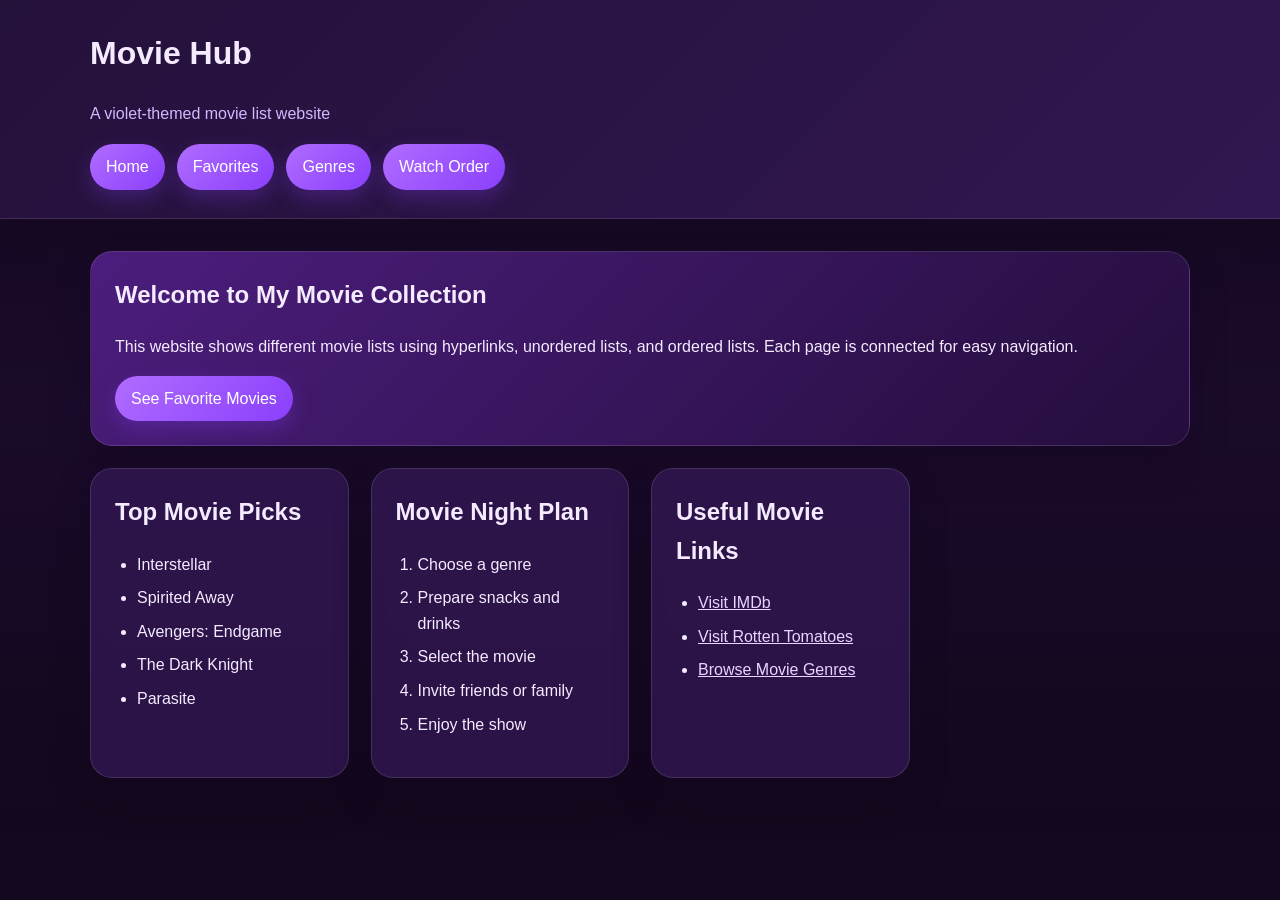
==== index.html @ a5f2a050 "Add files via upload" ====
<!DOCTYPE html>
<html lang="en">
<head>
  <meta charset="UTF-8">
  <meta name="viewport" content="width=device-width, initial-scale=1.0">
  <title>Movie Hub</title>
  <link rel="stylesheet" href="styles.css">
</head>
<body>
  <header class="site-header">
    <div class="container">
      <h1>Movie Hub</h1>
      <p class="subtitle">A violet-themed movie list website</p>
      <nav>
        <ul class="nav-list">
          <li><a href="index.html">Home</a></li>
          <li><a href="favorites.html">Favorites</a></li>
          <li><a href="genres.html">Genres</a></li>
          <li><a href="watch-order.html">Watch Order</a></li>
        </ul>
      </nav>
    </div>
  </header>

  <main class="container grid">
    <section class="card hero">
      <h2>Welcome to My Movie Collection</h2>
      <p>This website shows different movie lists using hyperlinks, unordered lists, and ordered lists. Each page is connected for easy navigation.</p>
      <a class="button" href="favorites.html">See Favorite Movies</a>
    </section>

    <section class="card">
      <h2>Top Movie Picks</h2>
      <ul>
        <li>Interstellar</li>
        <li>Spirited Away</li>
        <li>Avengers: Endgame</li>
        <li>The Dark Knight</li>
        <li>Parasite</li>
      </ul>
    </section>

    <section class="card">
      <h2>Movie Night Plan</h2>
      <ol>
        <li>Choose a genre</li>
        <li>Prepare snacks and drinks</li>
        <li>Select the movie</li>
        <li>Invite friends or family</li>
        <li>Enjoy the show</li>
      </ol>
    </section>

    <section class="card">
      <h2>Useful Movie Links</h2>
      <ul>
        <li><a href="https://www.imdb.com" target="_blank">Visit IMDb</a></li>
        <li><a href="https://www.rottentomatoes.com" target="_blank">Visit Rotten Tomatoes</a></li>
        <li><a href="genres.html">Browse Movie Genres</a></li>
      </ul>
    </section>
  </main>
</body>
</html>
---- styles.css ----
:root {
  --bg: #14091f;
  --panel: #24113a;
  --panel-2: #311751;
  --text: #f4ebff;
  --muted: #d3b8ff;
  --accent: #b06cff;
  --accent-2: #8a3ffc;
  --border: rgba(255, 255, 255, 0.12);
  --shadow: rgba(19, 7, 32, 0.45);
}

* {
  box-sizing: border-box;
}

body {
  margin: 0;
  font-family: Arial, Helvetica, sans-serif;
  background: linear-gradient(180deg, #12071c 0%, #1a0b2b 50%, #12071c 100%);
  color: var(--text);
  line-height: 1.6;
}

.container {
  width: min(1100px, calc(100% - 32px));
  margin: 0 auto;
}

.site-header {
  background: linear-gradient(135deg, var(--panel) 0%, var(--panel-2) 100%);
  border-bottom: 1px solid var(--border);
  box-shadow: 0 10px 30px var(--shadow);
  padding: 28px 0 20px;
}

h1, h2 {
  margin-top: 0;
}

.subtitle {
  color: var(--muted);
  margin-bottom: 18px;
}

.nav-list {
  list-style: none;
  padding: 0;
  margin: 0;
  display: flex;
  flex-wrap: wrap;
  gap: 12px;
}

.nav-list a,
a.button {
  display: inline-block;
  text-decoration: none;
  color: white;
  background: linear-gradient(135deg, var(--accent) 0%, var(--accent-2) 100%);
  padding: 10px 16px;
  border-radius: 999px;
  transition: transform 0.2s ease, box-shadow 0.2s ease, opacity 0.2s ease;
  box-shadow: 0 8px 20px rgba(138, 63, 252, 0.28);
}

.nav-list a:hover,
a.button:hover,
a:hover {
  transform: translateY(-2px);
  opacity: 0.95;
}

main {
  padding: 32px 0 40px;
}

.grid {
  display: grid;
  grid-template-columns: repeat(auto-fit, minmax(250px, 1fr));
  gap: 22px;
}

.grid-single {
  display: grid;
  gap: 22px;
}

.card {
  background: rgba(49, 23, 81, 0.82);
  border: 1px solid var(--border);
  border-radius: 22px;
  padding: 24px;
  box-shadow: 0 18px 35px var(--shadow);
  backdrop-filter: blur(6px);
}

.hero {
  grid-column: 1 / -1;
  background: linear-gradient(135deg, rgba(79, 31, 130, 0.95), rgba(37, 14, 61, 0.95));
}

ul, ol {
  padding-left: 22px;
}

li {
  margin-bottom: 8px;
}

a {
  color: #e9d5ff;
}

@media (max-width: 640px) {
  .site-header {
    padding-top: 22px;
  }

  .nav-list {
    gap: 10px;
  }

  .nav-list a,
  a.button {
    width: 100%;
    text-align: center;
  }
}
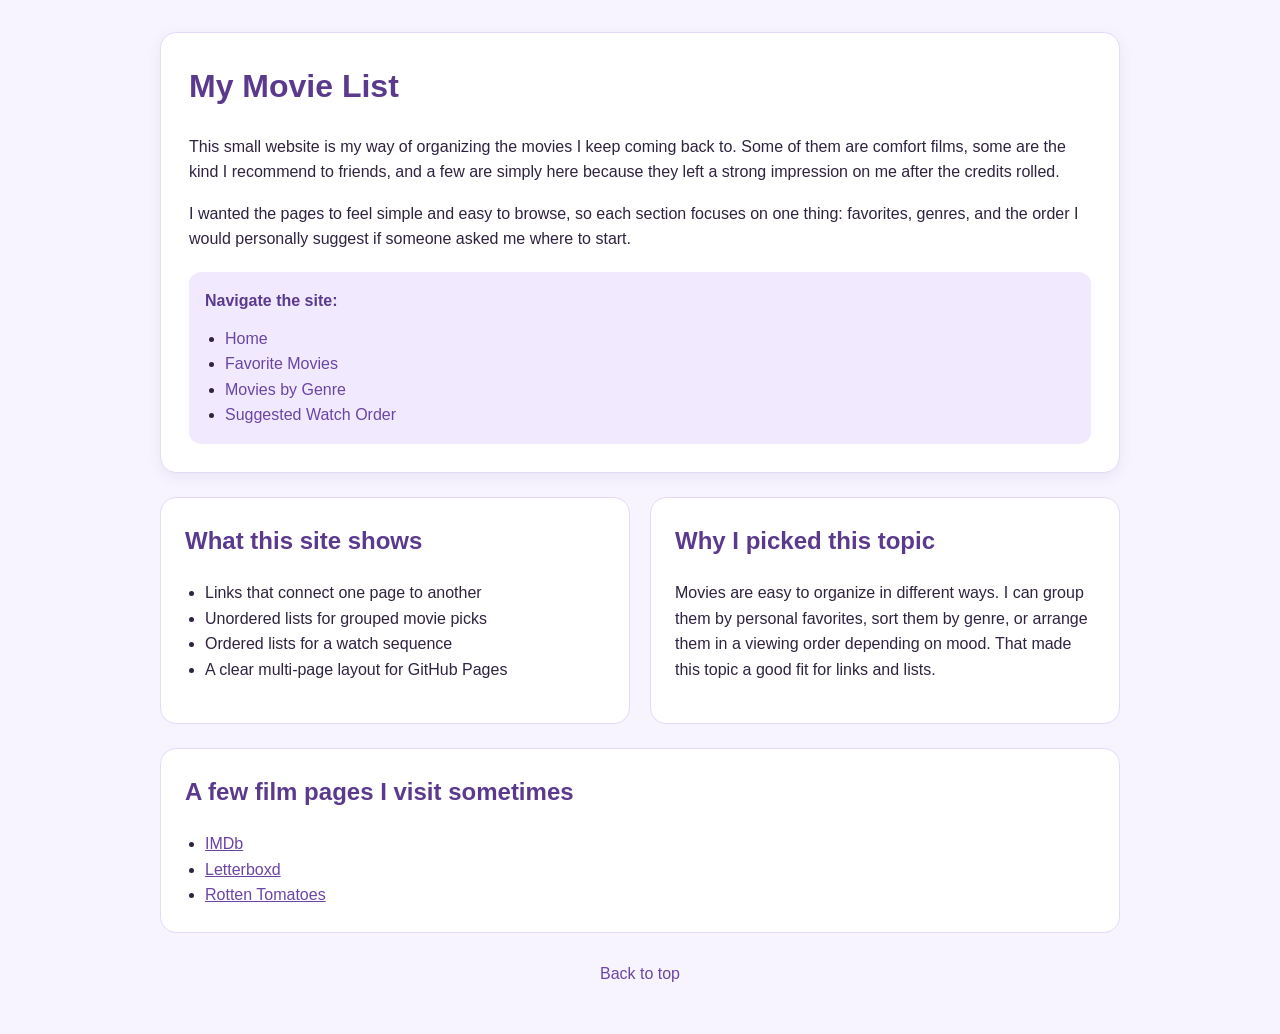
==== commit dc91afbe: "Add files via upload" ====
--- a/index.html
+++ b/index.html
@@ -3,62 +3,51 @@
 <head>
   <meta charset="UTF-8">
   <meta name="viewport" content="width=device-width, initial-scale=1.0">
-  <title>Movie Hub</title>
-  <link rel="stylesheet" href="styles.css">
+  <title>My Movie List</title>
 </head>
-<body>
-  <header class="site-header">
-    <div class="container">
-      <h1>Movie Hub</h1>
-      <p class="subtitle">A violet-themed movie list website</p>
-      <nav>
-        <ul class="nav-list">
-          <li><a href="index.html">Home</a></li>
-          <li><a href="favorites.html">Favorites</a></li>
-          <li><a href="genres.html">Genres</a></li>
-          <li><a href="watch-order.html">Watch Order</a></li>
+<body style="margin:0; font-family:Arial, Helvetica, sans-serif; background-color:#f7f4ff; color:#2f2340; line-height:1.6;">
+  <div id="top" style="max-width:960px; margin:0 auto; padding:32px 20px;">
+    <div style="background-color:#ffffff; border:1px solid #e4daf7; border-radius:16px; padding:28px; box-shadow:0 4px 14px rgba(76, 54, 110, 0.08);">
+      <h1 style="margin-top:0; color:#5b3a8e;">My Movie List</h1>
+      <p>This small website is my way of organizing the movies I keep coming back to. Some of them are comfort films, some are the kind I recommend to friends, and a few are simply here because they left a strong impression on me after the credits rolled.</p>
+      <p>I wanted the pages to feel simple and easy to browse, so each section focuses on one thing: favorites, genres, and the order I would personally suggest if someone asked me where to start.</p>
+      <div style="margin-top:20px; padding:16px; background-color:#f1eaff; border-radius:12px;">
+        <strong style="color:#5b3a8e;">Navigate the site:</strong>
+        <ul style="margin:12px 0 0 20px; padding:0;">
+          <li><a href="index.html" style="color:#6c45a4; text-decoration:none;">Home</a></li>
+          <li><a href="favorites.html" style="color:#6c45a4; text-decoration:none;">Favorite Movies</a></li>
+          <li><a href="genres.html" style="color:#6c45a4; text-decoration:none;">Movies by Genre</a></li>
+          <li><a href="watch-order.html" style="color:#6c45a4; text-decoration:none;">Suggested Watch Order</a></li>
         </ul>
-      </nav>
+      </div>
     </div>
-  </header>
 
-  <main class="container grid">
-    <section class="card hero">
-      <h2>Welcome to My Movie Collection</h2>
-      <p>This website shows different movie lists using hyperlinks, unordered lists, and ordered lists. Each page is connected for easy navigation.</p>
-      <a class="button" href="favorites.html">See Favorite Movies</a>
-    </section>
+    <div style="display:flex; flex-wrap:wrap; gap:20px; margin-top:24px;">
+      <div style="flex:1 1 260px; background-color:#ffffff; border:1px solid #e4daf7; border-radius:16px; padding:24px;">
+        <h2 style="margin-top:0; color:#5b3a8e;">What this site shows</h2>
+        <ul style="padding-left:20px; margin-bottom:0;">
+          <li>Links that connect one page to another</li>
+          <li>Unordered lists for grouped movie picks</li>
+          <li>Ordered lists for a watch sequence</li>
+          <li>A clear multi-page layout for GitHub Pages</li>
+        </ul>
+      </div>
+      <div style="flex:1 1 260px; background-color:#ffffff; border:1px solid #e4daf7; border-radius:16px; padding:24px;">
+        <h2 style="margin-top:0; color:#5b3a8e;">Why I picked this topic</h2>
+        <p>Movies are easy to organize in different ways. I can group them by personal favorites, sort them by genre, or arrange them in a viewing order depending on mood. That made this topic a good fit for links and lists.</p>
+      </div>
+    </div>
 
-    <section class="card">
-      <h2>Top Movie Picks</h2>
-      <ul>
-        <li>Interstellar</li>
-        <li>Spirited Away</li>
-        <li>Avengers: Endgame</li>
-        <li>The Dark Knight</li>
-        <li>Parasite</li>
+    <div style="margin-top:24px; background-color:#ffffff; border:1px solid #e4daf7; border-radius:16px; padding:24px;">
+      <h2 style="margin-top:0; color:#5b3a8e;">A few film pages I visit sometimes</h2>
+      <ul style="padding-left:20px; margin-bottom:0;">
+        <li><a href="https://www.imdb.com/" target="_blank" style="color:#6c45a4;">IMDb</a></li>
+        <li><a href="https://letterboxd.com/" target="_blank" style="color:#6c45a4;">Letterboxd</a></li>
+        <li><a href="https://www.rottentomatoes.com/" target="_blank" style="color:#6c45a4;">Rotten Tomatoes</a></li>
       </ul>
-    </section>
+    </div>
 
-    <section class="card">
-      <h2>Movie Night Plan</h2>
-      <ol>
-        <li>Choose a genre</li>
-        <li>Prepare snacks and drinks</li>
-        <li>Select the movie</li>
-        <li>Invite friends or family</li>
-        <li>Enjoy the show</li>
-      </ol>
-    </section>
-
-    <section class="card">
-      <h2>Useful Movie Links</h2>
-      <ul>
-        <li><a href="https://www.imdb.com" target="_blank">Visit IMDb</a></li>
-        <li><a href="https://www.rottentomatoes.com" target="_blank">Visit Rotten Tomatoes</a></li>
-        <li><a href="genres.html">Browse Movie Genres</a></li>
-      </ul>
-    </section>
-  </main>
+    <p style="text-align:center; margin-top:28px;"><a href="#top" style="color:#6c45a4; text-decoration:none;">Back to top</a></p>
+  </div>
 </body>
 </html>
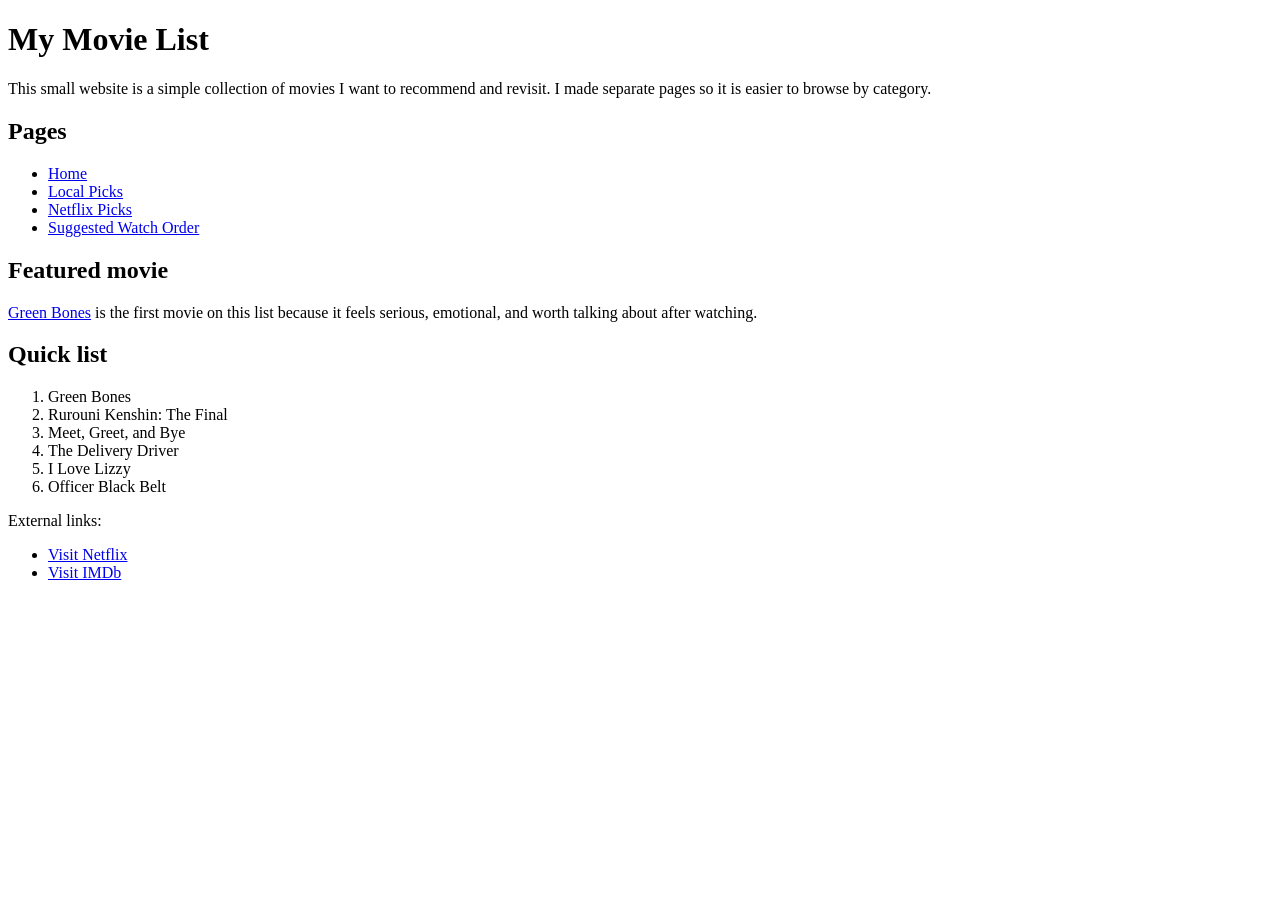
==== commit a7242c56: "Add files via upload" ====
--- a/index.html
+++ b/index.html
@@ -3,51 +3,37 @@
 <head>
   <meta charset="UTF-8">
   <meta name="viewport" content="width=device-width, initial-scale=1.0">
-  <title>My Movie List</title>
+  <title>Movie List</title>
 </head>
-<body style="margin:0; font-family:Arial, Helvetica, sans-serif; background-color:#f7f4ff; color:#2f2340; line-height:1.6;">
-  <div id="top" style="max-width:960px; margin:0 auto; padding:32px 20px;">
-    <div style="background-color:#ffffff; border:1px solid #e4daf7; border-radius:16px; padding:28px; box-shadow:0 4px 14px rgba(76, 54, 110, 0.08);">
-      <h1 style="margin-top:0; color:#5b3a8e;">My Movie List</h1>
-      <p>This small website is my way of organizing the movies I keep coming back to. Some of them are comfort films, some are the kind I recommend to friends, and a few are simply here because they left a strong impression on me after the credits rolled.</p>
-      <p>I wanted the pages to feel simple and easy to browse, so each section focuses on one thing: favorites, genres, and the order I would personally suggest if someone asked me where to start.</p>
-      <div style="margin-top:20px; padding:16px; background-color:#f1eaff; border-radius:12px;">
-        <strong style="color:#5b3a8e;">Navigate the site:</strong>
-        <ul style="margin:12px 0 0 20px; padding:0;">
-          <li><a href="index.html" style="color:#6c45a4; text-decoration:none;">Home</a></li>
-          <li><a href="favorites.html" style="color:#6c45a4; text-decoration:none;">Favorite Movies</a></li>
-          <li><a href="genres.html" style="color:#6c45a4; text-decoration:none;">Movies by Genre</a></li>
-          <li><a href="watch-order.html" style="color:#6c45a4; text-decoration:none;">Suggested Watch Order</a></li>
-        </ul>
-      </div>
-    </div>
+<body>
+  <h1>My Movie List</h1>
+  <p>This small website is a simple collection of movies I want to recommend and revisit. I made separate pages so it is easier to browse by category.</p>
 
-    <div style="display:flex; flex-wrap:wrap; gap:20px; margin-top:24px;">
-      <div style="flex:1 1 260px; background-color:#ffffff; border:1px solid #e4daf7; border-radius:16px; padding:24px;">
-        <h2 style="margin-top:0; color:#5b3a8e;">What this site shows</h2>
-        <ul style="padding-left:20px; margin-bottom:0;">
-          <li>Links that connect one page to another</li>
-          <li>Unordered lists for grouped movie picks</li>
-          <li>Ordered lists for a watch sequence</li>
-          <li>A clear multi-page layout for GitHub Pages</li>
-        </ul>
-      </div>
-      <div style="flex:1 1 260px; background-color:#ffffff; border:1px solid #e4daf7; border-radius:16px; padding:24px;">
-        <h2 style="margin-top:0; color:#5b3a8e;">Why I picked this topic</h2>
-        <p>Movies are easy to organize in different ways. I can group them by personal favorites, sort them by genre, or arrange them in a viewing order depending on mood. That made this topic a good fit for links and lists.</p>
-      </div>
-    </div>
+  <h2>Pages</h2>
+  <ul>
+    <li><a href="index.html">Home</a></li>
+    <li><a href="local-picks.html">Local Picks</a></li>
+    <li><a href="netflix-picks.html">Netflix Picks</a></li>
+    <li><a href="watch-order.html">Suggested Watch Order</a></li>
+  </ul>
 
-    <div style="margin-top:24px; background-color:#ffffff; border:1px solid #e4daf7; border-radius:16px; padding:24px;">
-      <h2 style="margin-top:0; color:#5b3a8e;">A few film pages I visit sometimes</h2>
-      <ul style="padding-left:20px; margin-bottom:0;">
-        <li><a href="https://www.imdb.com/" target="_blank" style="color:#6c45a4;">IMDb</a></li>
-        <li><a href="https://letterboxd.com/" target="_blank" style="color:#6c45a4;">Letterboxd</a></li>
-        <li><a href="https://www.rottentomatoes.com/" target="_blank" style="color:#6c45a4;">Rotten Tomatoes</a></li>
-      </ul>
-    </div>
+  <h2>Featured movie</h2>
+  <p><a href="local-picks.html">Green Bones</a> is the first movie on this list because it feels serious, emotional, and worth talking about after watching.</p>
 
-    <p style="text-align:center; margin-top:28px;"><a href="#top" style="color:#6c45a4; text-decoration:none;">Back to top</a></p>
-  </div>
+  <h2>Quick list</h2>
+  <ol>
+    <li>Green Bones</li>
+    <li>Rurouni Kenshin: The Final</li>
+    <li>Meet, Greet, and Bye</li>
+    <li>The Delivery Driver</li>
+    <li>I Love Lizzy</li>
+    <li>Officer Black Belt</li>
+  </ol>
+
+  <p>External links:</p>
+  <ul>
+    <li><a href="https://www.netflix.com" target="_blank">Visit Netflix</a></li>
+    <li><a href="https://www.imdb.com" target="_blank">Visit IMDb</a></li>
+  </ul>
 </body>
 </html>
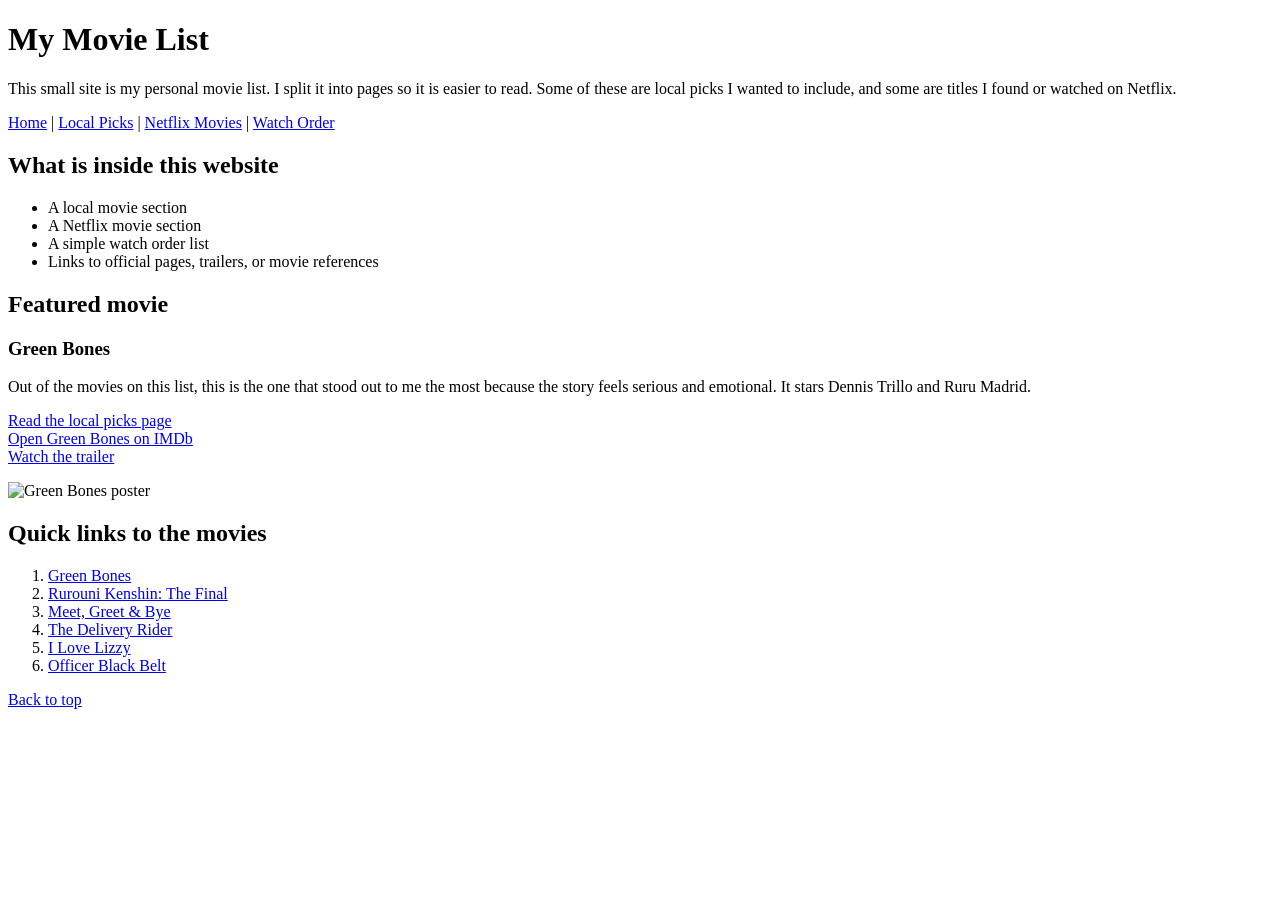
==== commit 3377641f: "Add files via upload" ====
--- a/index.html
+++ b/index.html
@@ -6,34 +6,46 @@
   <title>Movie List</title>
 </head>
 <body>
-  <h1>My Movie List</h1>
-  <p>This small website is a simple collection of movies I want to recommend and revisit. I made separate pages so it is easier to browse by category.</p>
+  <h1 id="top">My Movie List</h1>
+  <p>This small site is my personal movie list. I split it into pages so it is easier to read. Some of these are local picks I wanted to include, and some are titles I found or watched on Netflix.</p>
 
-  <h2>Pages</h2>
+  <p>
+    <a href="index.html">Home</a> |
+    <a href="local-picks.html">Local Picks</a> |
+    <a href="netflix-picks.html">Netflix Movies</a> |
+    <a href="watch-order.html">Watch Order</a>
+  </p>
+
+  <h2>What is inside this website</h2>
   <ul>
-    <li><a href="index.html">Home</a></li>
-    <li><a href="local-picks.html">Local Picks</a></li>
-    <li><a href="netflix-picks.html">Netflix Picks</a></li>
-    <li><a href="watch-order.html">Suggested Watch Order</a></li>
+    <li>A local movie section</li>
+    <li>A Netflix movie section</li>
+    <li>A simple watch order list</li>
+    <li>Links to official pages, trailers, or movie references</li>
   </ul>
 
   <h2>Featured movie</h2>
-  <p><a href="local-picks.html">Green Bones</a> is the first movie on this list because it feels serious, emotional, and worth talking about after watching.</p>
+  <h3>Green Bones</h3>
+  <p>Out of the movies on this list, this is the one that stood out to me the most because the story feels serious and emotional. It stars Dennis Trillo and Ruru Madrid.</p>
+  <p>
+    <a href="local-picks.html">Read the local picks page</a><br>
+    <a href="https://www.imdb.com/title/tt34140719/" target="_blank">Open Green Bones on IMDb</a><br>
+    <a href="https://www.youtube.com/watch?v=5-kt92ciGfk" target="_blank">Watch the trailer</a>
+  </p>
+  <p>
+    <img src="https://upload.wikimedia.org/wikipedia/en/thumb/e/ed/Green_Bones_%282024%29.jpg/250px-Green_Bones_%282024%29.jpg" alt="Green Bones poster" width="220">
+  </p>
 
-  <h2>Quick list</h2>
+  <h2>Quick links to the movies</h2>
   <ol>
-    <li>Green Bones</li>
-    <li>Rurouni Kenshin: The Final</li>
-    <li>Meet, Greet, and Bye</li>
-    <li>The Delivery Driver</li>
-    <li>I Love Lizzy</li>
-    <li>Officer Black Belt</li>
+    <li><a href="https://www.imdb.com/title/tt34140719/" target="_blank">Green Bones</a></li>
+    <li><a href="https://www.netflix.com/title/81313227" target="_blank">Rurouni Kenshin: The Final</a></li>
+    <li><a href="https://en.wikipedia.org/wiki/Meet%2C_Greet_%26_Bye" target="_blank">Meet, Greet &amp; Bye</a></li>
+    <li><a href="https://www.netflix.com/title/81758725" target="_blank">The Delivery Rider</a></li>
+    <li><a href="https://www.netflix.com/title/81716908" target="_blank">I Love Lizzy</a></li>
+    <li><a href="https://www.netflix.com/title/81702144" target="_blank">Officer Black Belt</a></li>
   </ol>
 
-  <p>External links:</p>
-  <ul>
-    <li><a href="https://www.netflix.com" target="_blank">Visit Netflix</a></li>
-    <li><a href="https://www.imdb.com" target="_blank">Visit IMDb</a></li>
-  </ul>
+  <p><a href="#top">Back to top</a></p>
 </body>
 </html>
